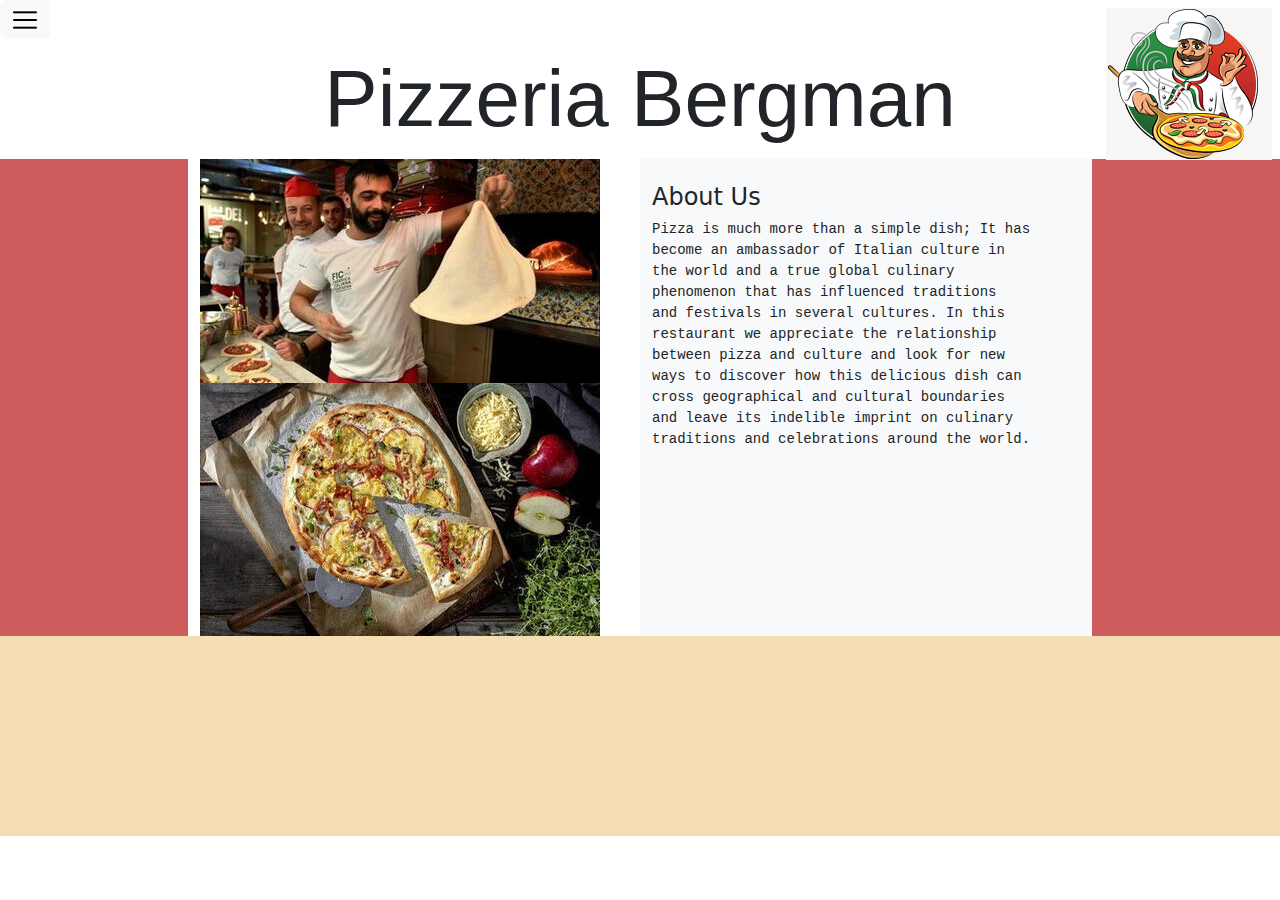
==== AboutUs.html @ 4c27561e "First draft" ====
<!DOCTYPE html>
<html lang="en">
<head>
    <meta charset="UTF-8">
    <meta name="viewport" content="width=device-width, initial-scale=1.0">
    <title>About Us</title>
    <link href="https://cdn.jsdelivr.net/npm/bootstrap@5.3.3/dist/css/bootstrap.min.css" rel="stylesheet" integrity="sha384-
    QWTKZyjpPEjISv5WaRU9OFeRpok6YctnYmDr5pNlyT2bRjXh0JMhjY6hW+ALEwIH" crossorigin="anonymous">
    <link rel="stylesheet" href="CSS/AboutUs.css">

</head>
<body>
    
    <div class="container_fluid text-center" >
        <div class="row">
            <div class="side_columns_default_color" left="100%">
                <button type="button" class="btn btn-light float-start" data-bs-toggle="collapse" data-bs-target="#accordionMenu" left="100%">
                    <img src="images/menu.png" alt="Menu" style="width: 24px; height: 24px;">
                </button>

                <div class="accordion collapse" id="accordionMenu">
                    <div class="accordion-item">
                        <h2 class="accordion-header">
                            <a class="accordion-button" href="HomePage.html">
                                Home
                            </a>
                        </h2>
                    </div>
                    <div class="accordion-item">
                        <h2 class="accordion-header">
                            <a class="accordion-button" href="Services.html">
                                Services
                            </a>
                        </h2>
                    </div>
                </div>
            </div>
            <div class="col d-flex justify-content-center position-relative">
                <header class="company_name">Pizzeria Bergman</header>
            </div>
            <div class="side_columns_default_color">
                <div class="position-absolute top-0 end-0 d-flex gap-2 p-2">
                    <header>
                        <img src="images/pizza/pizzagubbe.png" alt="Pizza baker">
                    </header>
                </div>
            </div>
        </div>
    </div>
    <div class="container_fluid">
        <div class="row">
            <div class="side_columns">
                <div class="row">
                    <br class="left_side_break_10px"/>
                    <header></header>
                </div>
             </div>
             <div class="col">
                <img src="images/pizza_bakers.jpg" allt="Our proud bakers.">
                <br class="left_side_break_5px">
                <img src="images/exempel_pizza.jpg" allt="A pizza bianco.">
                <br class="left_side_break_5px">
             </div>
             <div class="col" style="background-color: #f8f9fa;">
                <br>
                <H4>About Us</H4>
                <pre>
Pizza is much more than a simple dish; It has
become an ambassador of Italian culture in
the world and a true global culinary 
phenomenon that has influenced traditions
and festivals in several cultures. In this
restaurant we appreciate the relationship 
between pizza and culture and look for new 
ways to discover how this delicious dish can
cross geographical and cultural boundaries 
and leave its indelible imprint on culinary 
traditions and celebrations around the world.
                </pre>
             </div>
             <div class="side_columns">
                <div class="row">
                    <br class="right_side_break_60px"/>
                    <header></header>
                </div>
                <div class="row">
                    <header></header>
                </div>
             </div>
        </div>
        <div class="bottom_row"></div>
    </div>


    <script src="https://cdn.jsdelivr.net/npm/@popperjs/core@2.11.8/dist/umd/popper.min.js" integrity="sha384-
    I7E8VVD/ismYTF4hNIPjVp/Zjvgyol6VFvRkX/vR+Vc4jQkC+hVqc2pM8ODewa9r" crossorigin="anonymous"></script>
    <script src="https://cdn.jsdelivr.net/npm/bootstrap@5.3.3/dist/js/bootstrap.min.js" integrity="sha384-
    0pUGZvbkm6XF6gxjEnlmuGrJXVbNuzT9qBBavbLwCsOGabYfZo0T0to5eqruptLy" crossorigin="anonymous"></script>
</body>
</html>
---- CSS/AboutUs.css ----
.side_columns {
    width: 200px;
    background-color:indianred;
}
.left_side_break_10px{
    display: block;
    margin: 10px 0;
    line-height: 10px;
}
.left_side_break_5px{
    display: block;
    margin: 5px 0;
    line-height: 5px;
}
.company_name {
    font-size: 80px;
    font-family: sans-serif;
}
.bottom_row{
    background-color: wheat;
    height: 200px;
}
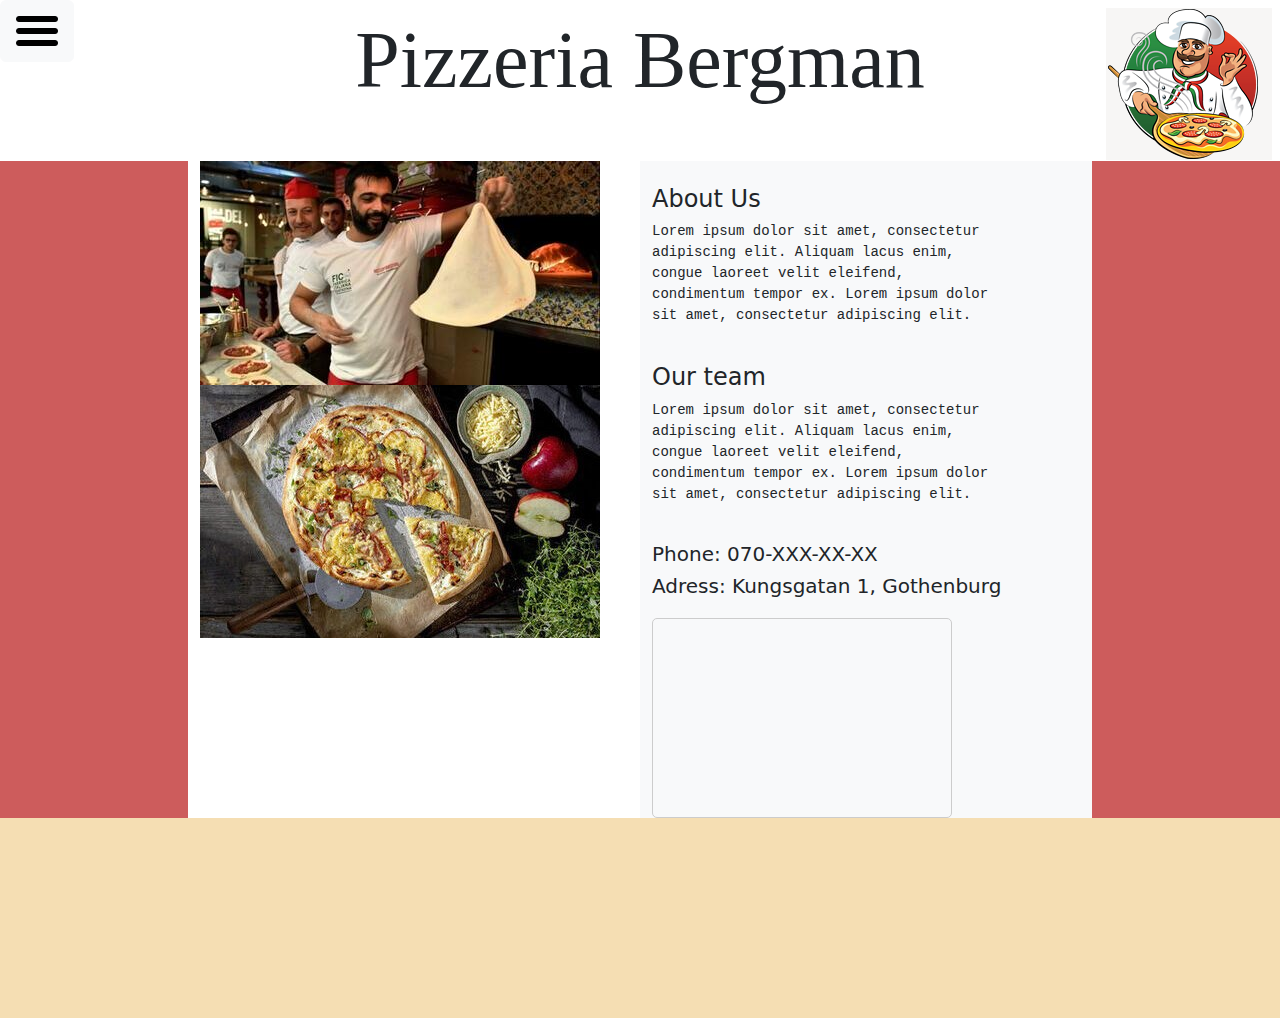
==== commit eacd776b: "Done?" ====
--- a/AboutUs.html
+++ b/AboutUs.html
@@ -10,12 +10,11 @@
 
 </head>
 <body>
-    
     <div class="container_fluid text-center" >
-        <div class="row">
-            <div class="side_columns_default_color" left="100%">
+        <div class="top_row" style="height: 160.5px">
+            <div class="side_columns_default_color">
                 <button type="button" class="btn btn-light float-start" data-bs-toggle="collapse" data-bs-target="#accordionMenu" left="100%">
-                    <img src="images/menu.png" alt="Menu" style="width: 24px; height: 24px;">
+                    <img src="images/menu.png" alt="Menu" style="width: 48px; height: 48px;">
                 </button>
 
                 <div class="accordion collapse" id="accordionMenu">
@@ -35,7 +34,7 @@
                     </div>
                 </div>
             </div>
-            <div class="col d-flex justify-content-center position-relative">
+            <div class="fixed_column">
                 <header class="company_name">Pizzeria Bergman</header>
             </div>
             <div class="side_columns_default_color">
@@ -65,28 +64,35 @@
                 <br>
                 <H4>About Us</H4>
                 <pre>
-Pizza is much more than a simple dish; It has
-become an ambassador of Italian culture in
-the world and a true global culinary 
-phenomenon that has influenced traditions
-and festivals in several cultures. In this
-restaurant we appreciate the relationship 
-between pizza and culture and look for new 
-ways to discover how this delicious dish can
-cross geographical and cultural boundaries 
-and leave its indelible imprint on culinary 
-traditions and celebrations around the world.
+Lorem ipsum dolor sit amet, consectetur 
+adipiscing elit. Aliquam lacus enim, 
+congue laoreet velit eleifend, 
+condimentum tempor ex. Lorem ipsum dolor 
+sit amet, consectetur adipiscing elit. 
                 </pre>
-             </div>
-             <div class="side_columns">
-                <div class="row">
-                    <br class="right_side_break_60px"/>
-                    <header></header>
+                <h4>Our team</h4>
+                <pre>
+Lorem ipsum dolor sit amet, consectetur 
+adipiscing elit. Aliquam lacus enim, 
+congue laoreet velit eleifend, 
+condimentum tempor ex. Lorem ipsum dolor 
+sit amet, consectetur adipiscing elit. 
+                </pre>
+                <h5>Phone: 070-XXX-XX-XX</h5>
+                <h5>Adress: Kungsgatan 1, Gothenburg</h5>
+                <div class="map-container">
+                    <iframe
+                        width="100%"
+                        height="100%"
+                        frameborder="0"
+                        style="border:0"
+                        src="https://www.google.com/maps/embed/v1/place?key=AIzaSyBVmwAw109LGn9GG0fe6U6kFdRrWuyRQPg&q=Kungsgatan+1b,+411+21+Göteborg"
+                        allowfullscreen>
+                    </iframe>
                 </div>
-                <div class="row">
-                    <header></header>
-                </div>
-             </div>
+            </div>
+ 
+             <div class="side_columns"></div>
         </div>
         <div class="bottom_row"></div>
     </div>
@@ -101,5 +107,3 @@
 
 
 
-
-
--- a/CSS/AboutUs.css
+++ b/CSS/AboutUs.css
@@ -14,9 +14,38 @@
 }
 .company_name {
     font-size: 80px;
-    font-family: sans-serif;
+    font-family:Cambria, Cochin, Georgia, Times, 'Times New Roman', serif;
+}
+.side_columns_default_color{
+    width: 200px;
 }
 .bottom_row{
     background-color: wheat;
     height: 200px;
+}
+.top_row{
+    height: 160.5px;
+}
+.map-container {
+    width: 300px;
+    height: 200px;
+    margin-top: 20px;
+    border: 1px solid #ccc;
+    border-radius: 5px;
+    overflow: hidden;
+}
+.accordion {
+    width: 200px;
+}
+
+.accordion-button, .accordion-body {
+    width: 100%;
+    white-space: nowrap;
+    overflow: hidden;
+    text-overflow: ellipsis;
+}
+.fixed_column{
+    position:absolute;
+    left: 50%;
+    transform:translateX(-50%);
 }